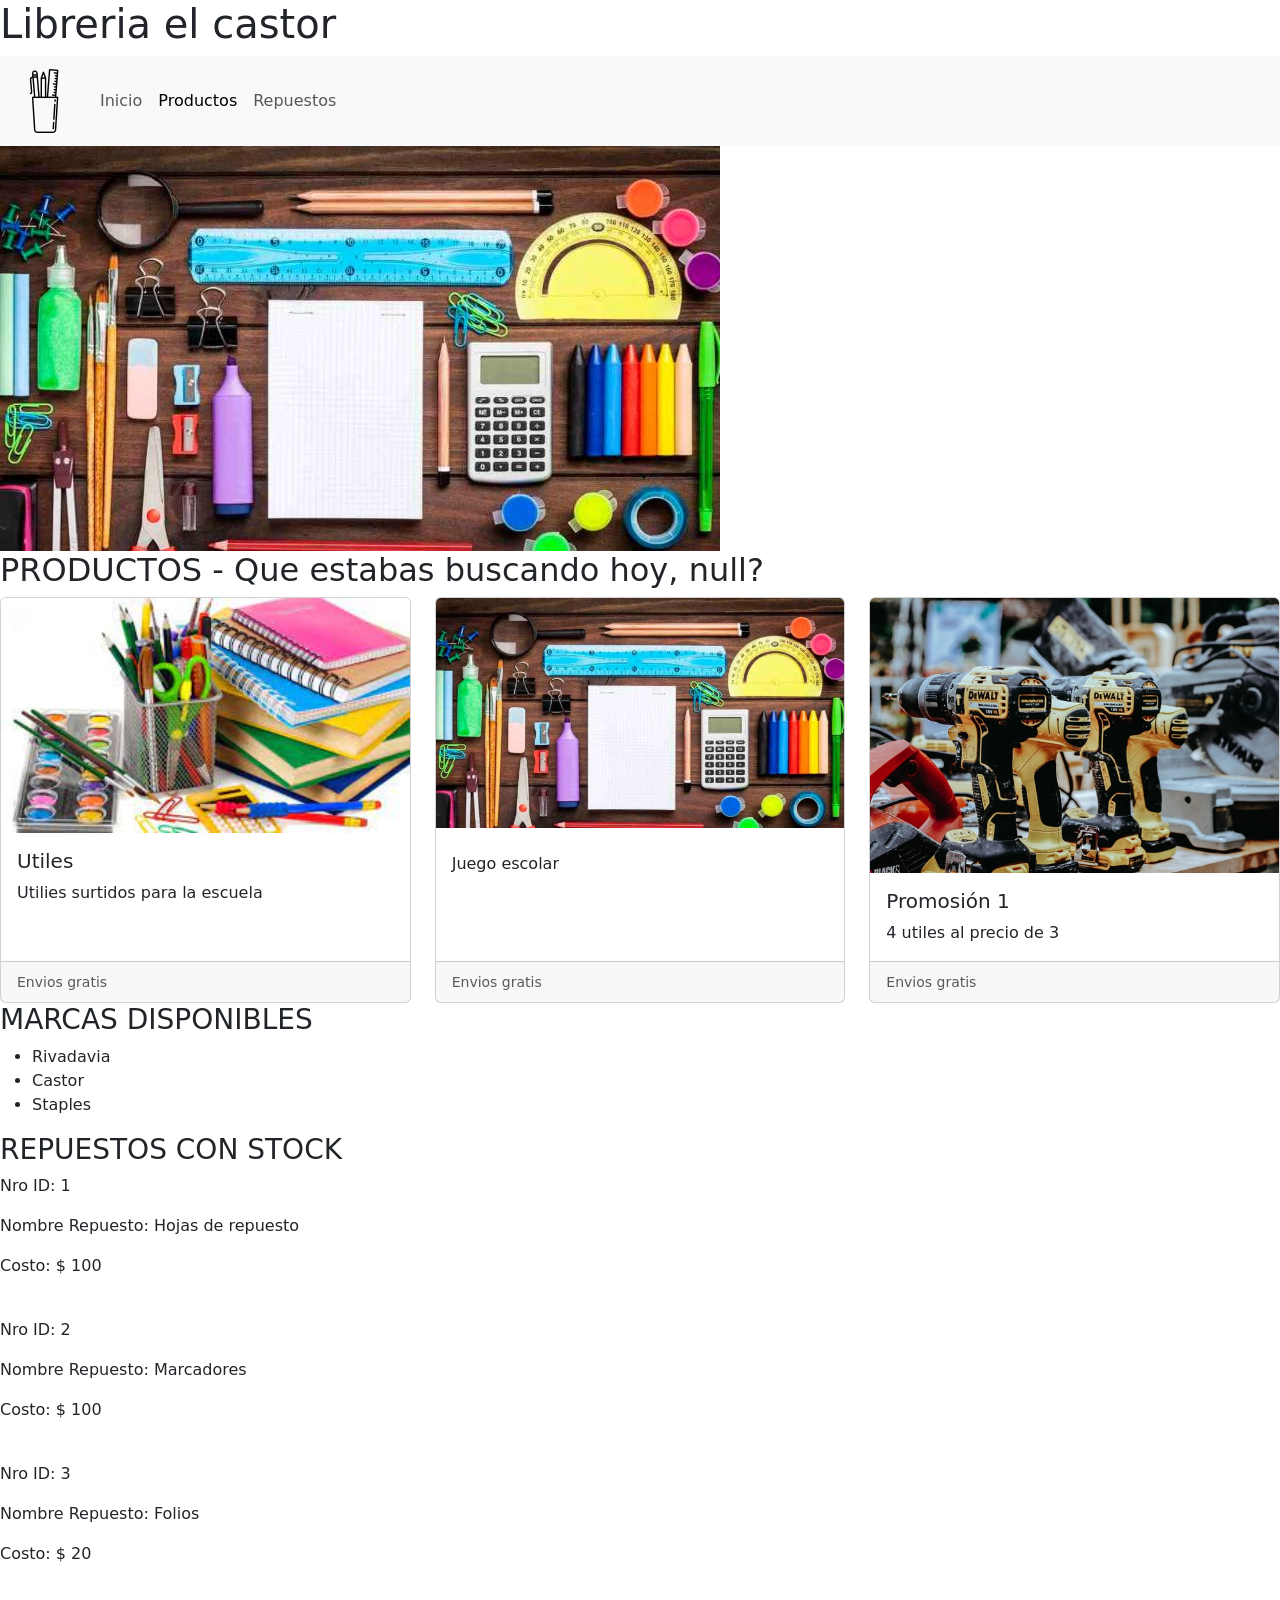
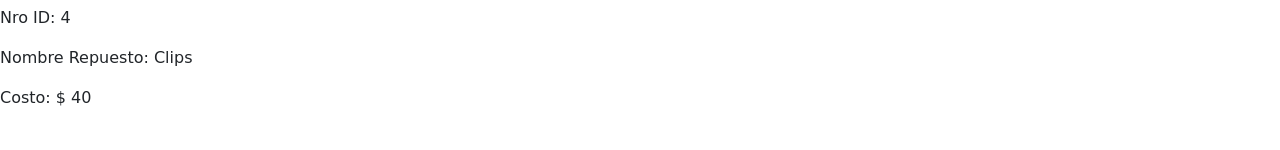
==== productos.html @ 2aa4e0b5 "Interactuar con html" ====
<!DOCTYPE html>
<html lang="en">
<head>
    <meta charset="UTF-8">
    <meta http-equiv="X-UA-Compatible" content="IE=edge">
    <meta name="viewport" content="width=device-width, initial-scale=1.0">
    <!--Agrego el SEO -->
    <meta name="description" content="Libreria Castor, tenemos todo lo que necesitas para el colegio. Envio gratis a CABA a partir de los $600">
    <meta name="keywords" content="Libreria, utiles, cuadernos, manualidades, colegio, bricolage">
    <!-- fav icon -->
    <link rel="shortcut icon" href="./Imagenes/school-supplies.png">
    <!--Agrego el framework Bootstrap-->
    <link href="https://cdn.jsdelivr.net/npm/bootstrap@5.1.3/dist/css/bootstrap.min.css" rel="stylesheet" integrity="sha384-1BmE4kWBq78iYhFldvKuhfTAU6auU8tT94WrHftjDbrCEXSU1oBoqyl2QvZ6jIW3" crossorigin="anonymous">
    <!--Hoja de estilos-->
    <link rel="stylesheet" href="css/style.css">    
    <title>Productos</title>
</head>

<body>
    <header> 
        <h1 id="nombreLibreria">Libreria el castor</h1>
         <nav class="navbar navbar-expand-lg navbar-light bg-light">
           <div class="container-fluid">
             <a class="navbar-brand" href="./index.html">
               <img src="./Imagenes/school-supplies.png" alt="logo">
             </a>
             <button class="navbar-toggler" type="button" data-bs-toggle="collapse" data-bs-target="#navbarNavAltMarkup" aria-controls="navbarNavAltMarkup" aria-expanded="false" aria-label="Toggle navigation">
               <span class="navbar-toggler-icon"></span>
             </button>
             <div class="collapse navbar-collapse" id="navbarNavAltMarkup">
               <div class="navbar-nav">
                <a class="nav-link" href="./index.html">Inicio</a>
                <a class="nav-link active" aria-current="page" href="./productos.html">Productos</a>
                <a class="nav-link" href="./repuestos.html">Repuestos</a>
               </div>
             </div>
           </div>
         </nav>
       </header>
   
       <img src="./Imagenes/utiles2.jpg" class="img-fluid" alt="Responsive image">
    
        <main>  

            <h2 id="subtitulo">PRODUCTOS</h2>
            <!--COLOCAR TODOS LOS PRODUCTOS AQUI-->
            
            <div class="row row-cols-1 row-cols-md-3 g-4">
                <div class="col">
                  <div class="card h-100">
                    <img src="./Imagenes/utiles.jpg" class="card-img-top" alt="...">
                    <div class="card-body">
                      <h5 class="card-title">Utiles</h5>
                      <p class="card-text">Utilies surtidos para la escuela</p>
                    </div>
                    <div class="card-footer">
                      <small class="text-muted">Envios gratis</small>
                    </div>
                  </div>
                </div>
                <div class="col">
                  <div class="card h-100">
                    <img src="./Imagenes/utiles2.jpg" class="card-img-top" alt="...">
                    <div class="card-body">
                      <h5 class="card-title"></h5>
                      <p class="card-text">Juego escolar</p>
                    </div>
                    <div class="card-footer">
                      <small class="text-muted">Envios gratis</small>
                    </div>
                  </div>
                </div>
                <div class="col">
                  <div class="card h-100">
                    <img src="./Imagenes/imagen1.jpg"  class="card-img-top" alt="...">
                    <div class="card-body">
                      <h5 class="card-title">Promosión 1</h5>
                      <p class="card-text">4 utiles al precio de 3</p>
                    </div>
                    <div class="card-footer">
                      <small class="text-muted">Envios gratis</small>
                    </div>
                  </div>
                </div>
              </div>


              <h3>MARCAS DISPONIBLES</h3>  
              <ul>
                <li class="marca">Rivadavia</li>
                <li class="marca">Castor</li>
                <li class="marca">Staples</li>
              </ul>   

              <h3 id="spareparts">Promosiones</h3>  

        </main>
  

  
      <script src="https://cdn.jsdelivr.net/npm/bootstrap@5.1.3/dist/js/bootstrap.bundle.min.js" integrity="sha384-ka7Sk0Gln4gmtz2MlQnikT1wXgYsOg+OMhuP+IlRH9sENBO0LRn5q+8nbTov4+1p" crossorigin="anonymous"></script>
      <script src="./JS/script.js"></script>
  

</body>
</html>
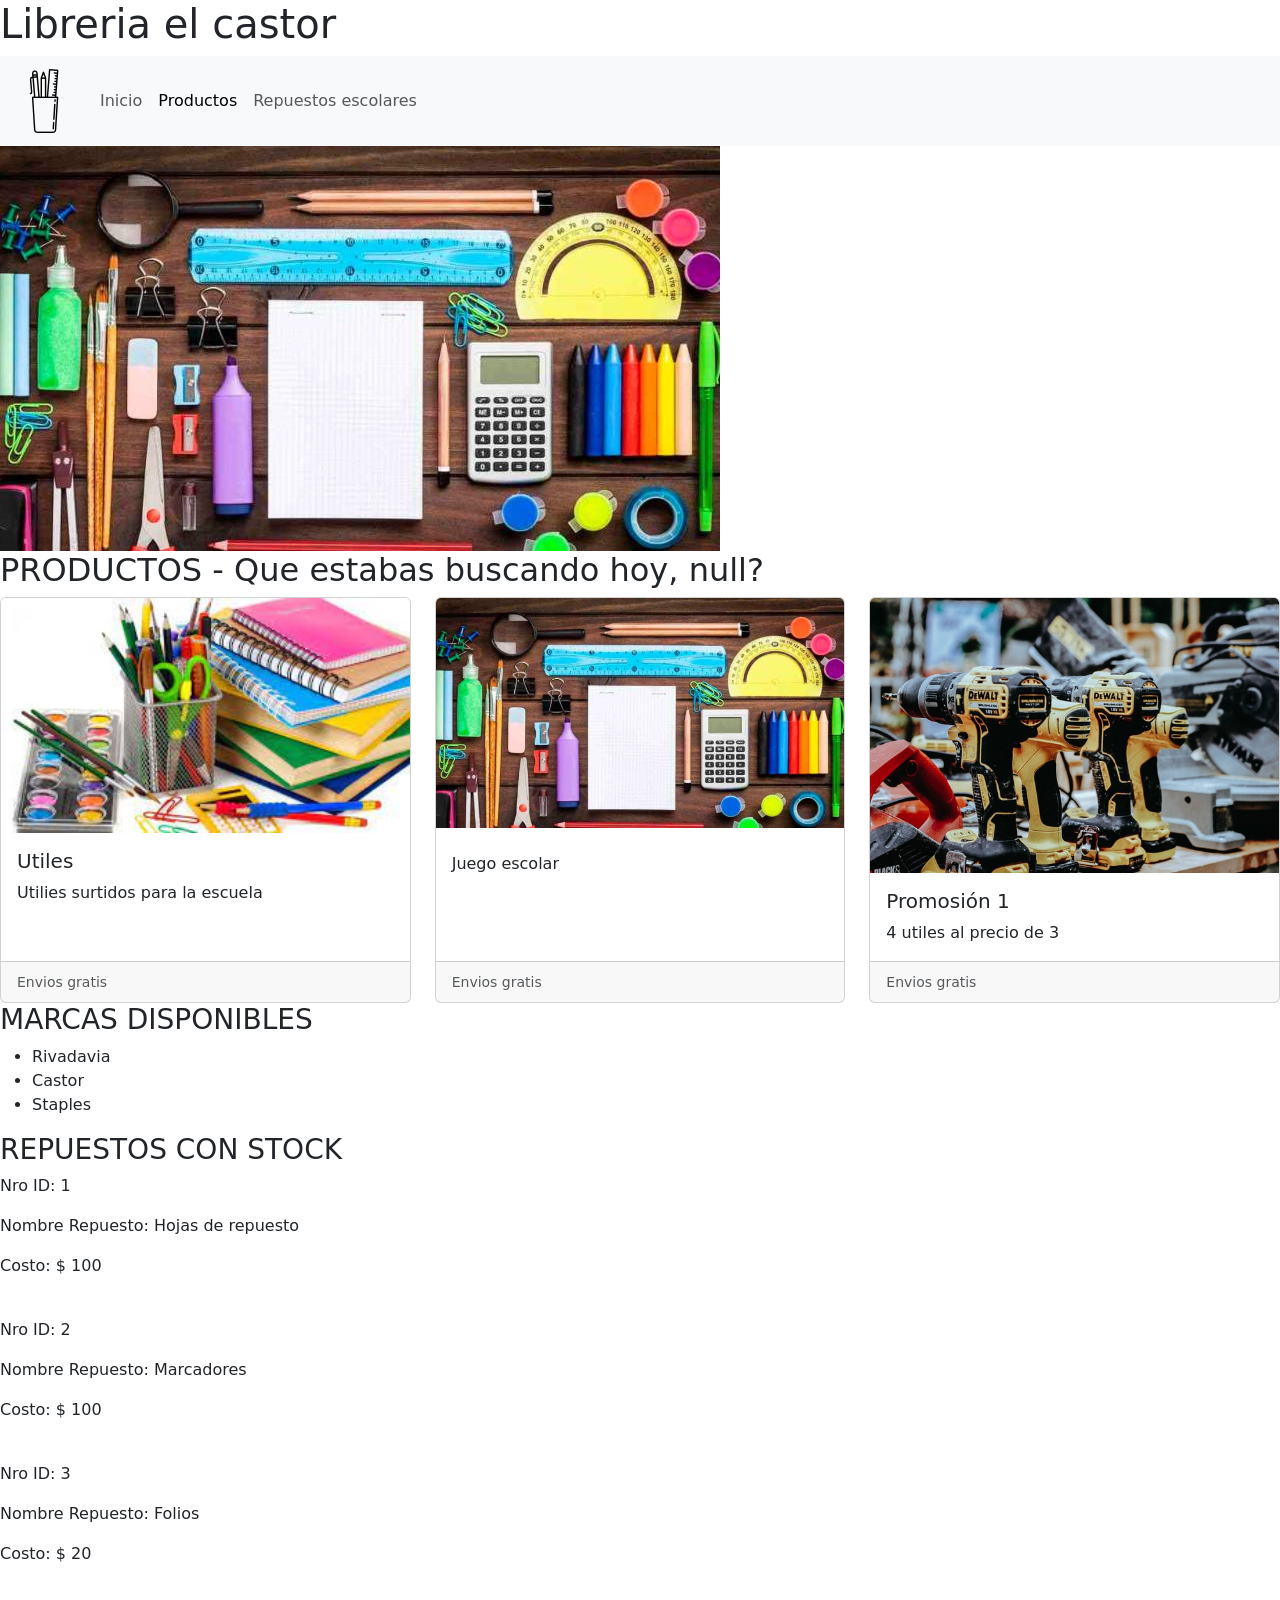
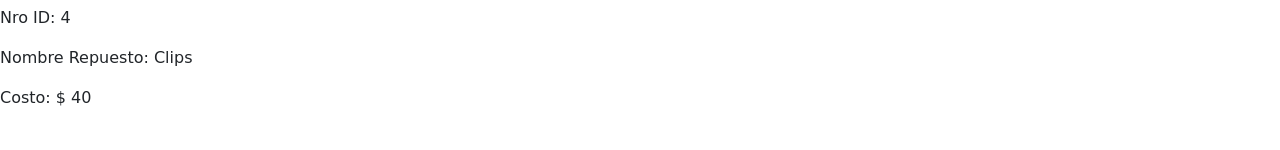
==== commit 676cbb65: "Cambio interactuar html" ====
--- a/productos.html
+++ b/productos.html
@@ -31,7 +31,7 @@
                <div class="navbar-nav">
                 <a class="nav-link" href="./index.html">Inicio</a>
                 <a class="nav-link active" aria-current="page" href="./productos.html">Productos</a>
-                <a class="nav-link" href="./repuestos.html">Repuestos</a>
+                <a class="nav-link" href="./repuestos.html">Repuestos escolares</a>
                </div>
              </div>
            </div>
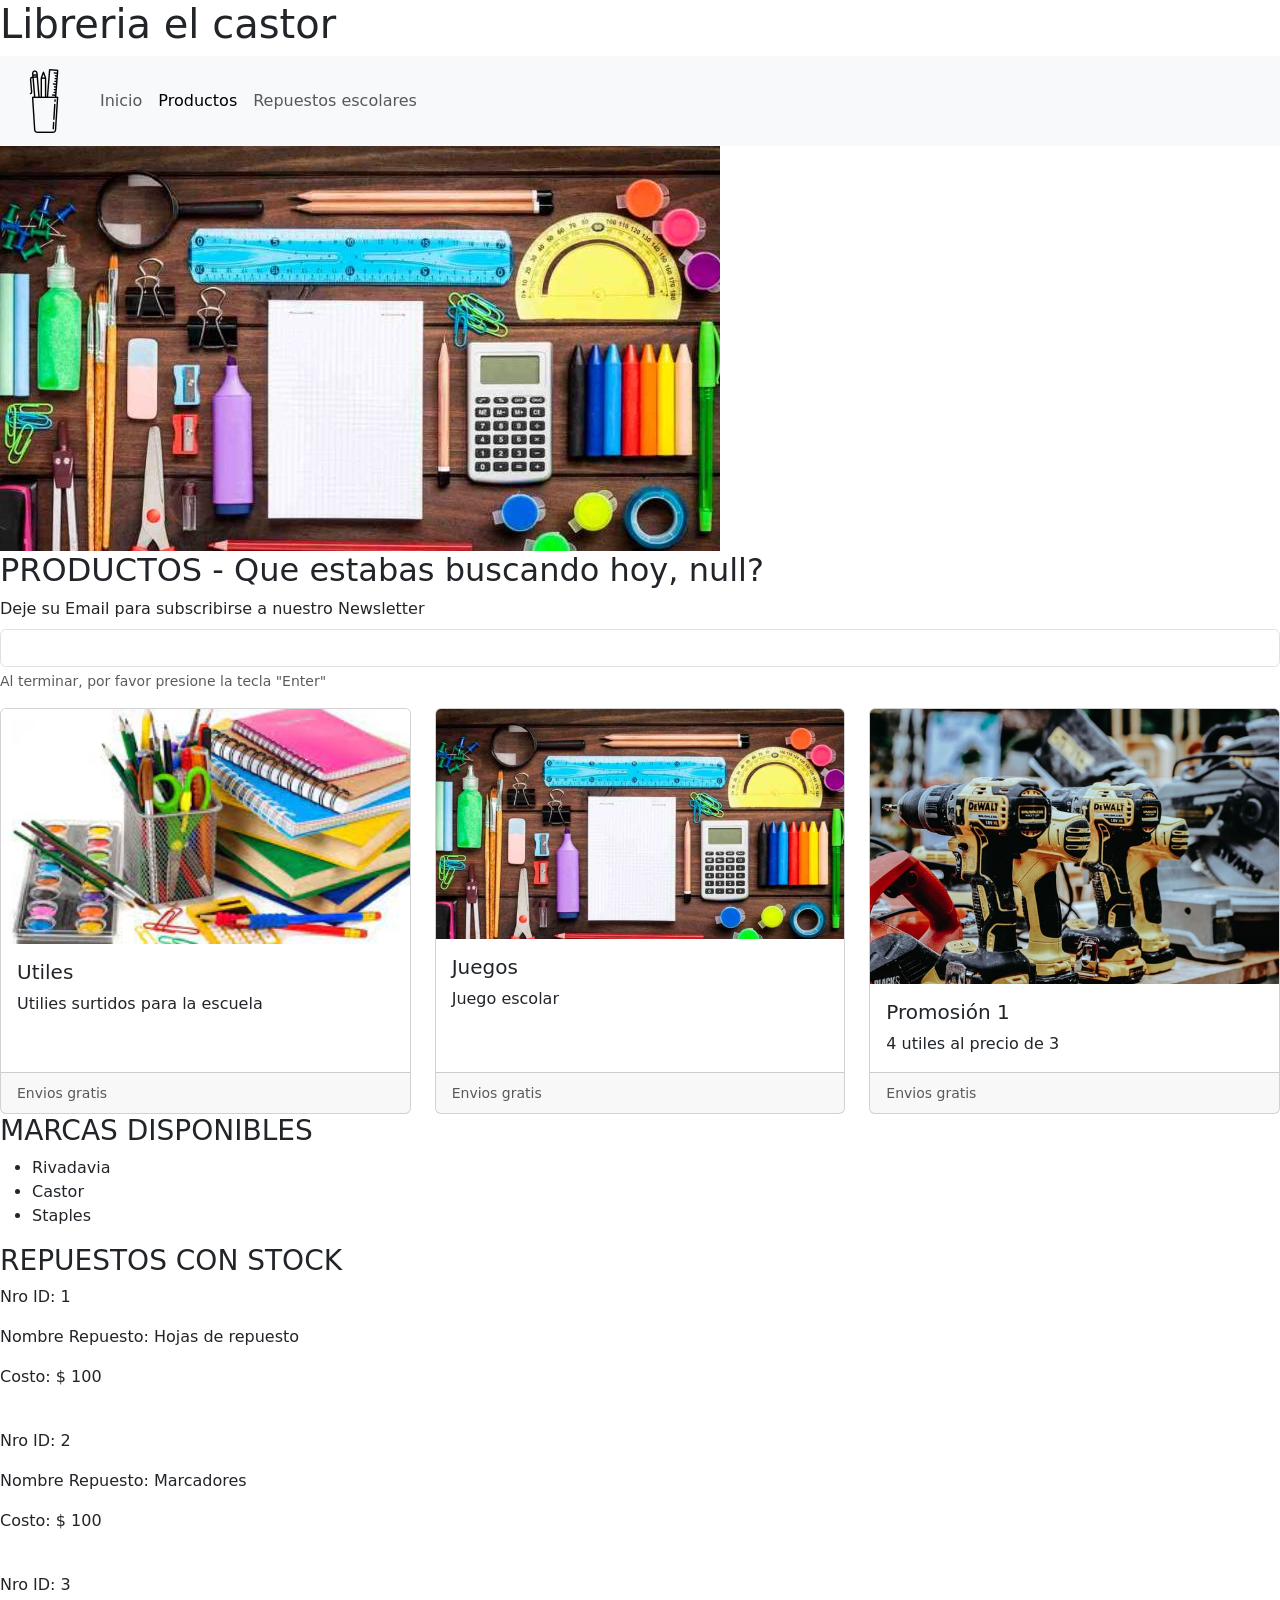
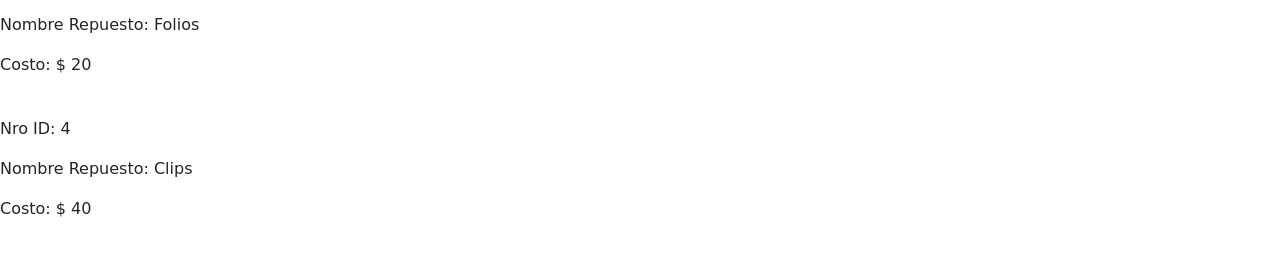
==== commit 2656c14e: "Desafío: Incorporar eventos" ====
--- a/productos.html
+++ b/productos.html
@@ -44,6 +44,14 @@
 
             <h2 id="subtitulo">PRODUCTOS</h2>
             <!--COLOCAR TODOS LOS PRODUCTOS AQUI-->
+
+            <form>
+              <div class="mb-3">
+                <label for="exampleInputEmail1" class="form-label">Deje su Email para subscribirse a nuestro Newsletter</label>
+                <input type="email" class="form-control" id="exampleInputEmail1" aria-describedby="emailHelp">
+                <div id="emailHelp" class="form-text">Al terminar, por favor presione la tecla "Enter"</div>
+              </div>
+            </form>
             
             <div class="row row-cols-1 row-cols-md-3 g-4">
                 <div class="col">
@@ -62,7 +70,7 @@
                   <div class="card h-100">
                     <img src="./Imagenes/utiles2.jpg" class="card-img-top" alt="...">
                     <div class="card-body">
-                      <h5 class="card-title"></h5>
+                      <h5 class="card-title">Juegos</h5>
                       <p class="card-text">Juego escolar</p>
                     </div>
                     <div class="card-footer">
